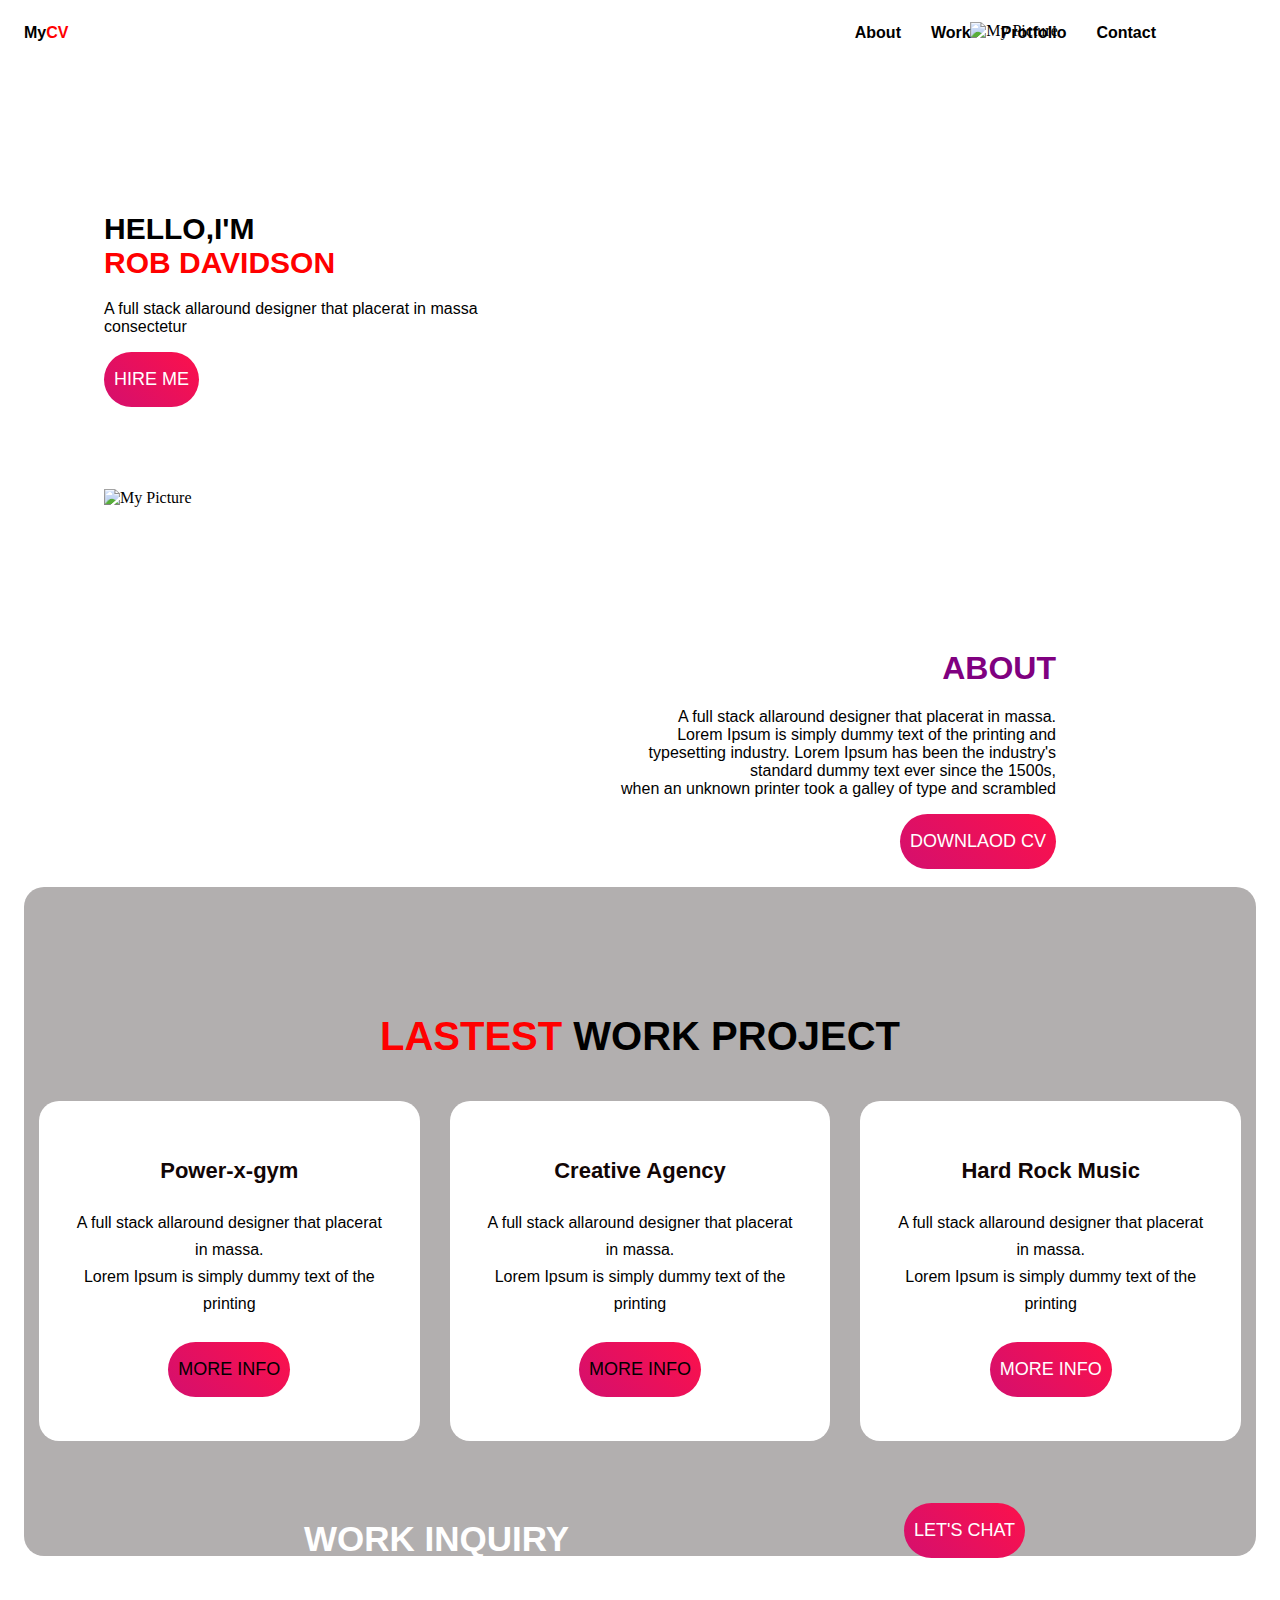
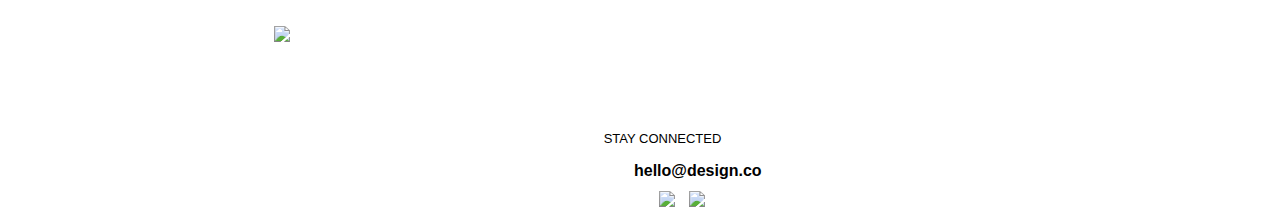
==== href.html @ 1ba7892a "Confirm" ====
<!DOCTYPE html>
<html lang="en">
<head>
    <meta charset="UTF-8">
    <meta http-equiv="X-UA-Compatible" content="IE=edge">
    <meta name="viewport" content="width=device-width, initial-scale=1.0">
    <title>MY CV</title>
    <link rel="stylesheet" href="main.css">
</head>
<body>
    <div class="warpper">
            <header>
                <a href="#" class="logo">My<span>CV</span></a>
                <nav>
                    <ul>
                        <li><a href="#">About</a></li>
                        <li><a href="#">Work</a></li>
                        <li><a href="#">Protfolio</a></li>
                        <li><a href="#">Contact</a></li>
                    </ul>
                </nav>
            </header>
    </div>
            <section class="more-info">
                <div class="feature">
                    <div class="content">
                <h1 class="title">HELLO,I'M<br><span>ROB DAVIDSON</span></h1>
                <p class="ded">A full stack allaround designer that placerat in massa consectetur</p>
                <button class="btn"> <a href="#"> HIRE ME</a></button>
            </div>
            <img src="../Project/img/do_not_use_this_pic-1.png" alt="My Picture">
            </div>

                <div class="feature-left">
                    <div class="content">
                <h1 class="titlee">ABOUT</h1>
                <p class="dede">A full stack allaround designer that placerat in massa.<br>
                    Lorem Ipsum is simply dummy text of the printing  and <br>typesetting industry.
                     Lorem Ipsum has been the industry's<br> standard dummy text ever  since the 1500s,<br>
                    when an unknown printer took a galley of type and scrambled</p>
                <button class="btne"> <a href="#">Downlaod CV</a></button>
            </div>
            <img src="../Project/img/do_not_use_this_pic2.png" alt="My Picture">
            </div>
      </section>
                                    
           <div class="back">
            <div class="titlez">
                <h1> <span>LASTEST</span> WORK PROJECT</h1>
            </div>
            <div class="box">
                <div class="card">
                    <h5>Power-x-gym</h5>
                    <div class="pra">
                        <p>A full stack allaround designer that placerat in massa.<br>
                            Lorem Ipsum is simply dummy text of the printing</p>

                           <p style="text-align: center;"><a href="#"><button class="btnz">More Info</button></a></p>
                    </div>
                </div>

                <div class="card">
                    <h5>Creative Agency</h5>
                    <div class="pra">
                        <p>A full stack allaround designer that placerat in massa.<br>
                            Lorem Ipsum is simply dummy text of the printing</p>
                            
                           <p style="text-align: center;"><a href="#"><button class="btnz">More Info</button></a></p>
                    </div>
                </div>

                <div class="card">
                    <h5>Hard Rock Music</h5>
                    <div class="pra">
                        <p>A full stack allaround designer that placerat in massa.<br>
                            Lorem Ipsum is simply dummy text of the printing</p>
                            
                           <p style="text-align: center;">
                            <button class="btnz">
                                <a href="#">More Info</a>
                            </button>
                        </p>
                    </div>
                </div>
            </div>
           </div> 
           
            <section >
                <div> <img src="../Project/img/Group_33094_1.png" height="200em"> 
                <div class="abir" >
                    <h1 class="heros">WORK INQUIRY</h1>
                    <button class="herose"> <a href="#">Let's Chat</a></button> 
                </div>
            </div>      
            </section>
            <footer><p class="footers" align="center">STAY CONNECTED</p>
               <p class="footerss">hello@design.co</p>
                <div class="photo">
                <img src="../Project/img/image_6.png">
                <img src="../Project/img/image_7.png">
            </div>
            </footer>
    
</body>
</html>
---- main.css ----
body {
  margin: 1.5rem;
  background-color: white;
  overflow-x: hidden;
}

header {
  display: flex;
  justify-content: space-between;
}
header a {
  text-decoration: none;
  color: black;
}
header .logo {
  color: black;
  font-weight: bold;
  font-family: Arial, sans-serif;
}
header .logo span {
  color: red;
}
header ul {
  display: flex;
  margin: 0;
  margin-right: 85px;
  list-style-type: none;
}
header ul li {
  padding-left: 15px;
  padding-right: 15px;
  font-family: Arial, Helvetica, sans-serif;
  font-weight: bold;
}
header ul a {
  display: block;
}
header ul a:hover {
  color: grey;
}

.more-info img {
  width: 52%;
  -o-object-fit: cover;
     object-fit: cover;
  height: 30em;
  margin-right: 280px;
  position: relative;
  top: -20px;
}
.more-info .title {
  font-weight: bold;
  font-family: Arial;
  font-size: 30px;
  position: relative;
  top: 150px;
}
.more-info .title span {
  color: red;
}
.more-info .ded {
  position: relative;
  top: 150px;
  font-family: Arial, Helvetica, sans-serif;
}
.more-info .btn {
  position: relative;
  top: 150px;
  font-family: Arial, Helvetica, sans-serif;
  border: none;
  border-radius: 100px;
  background: linear-gradient(45deg, #d40f6e, rgb(252, 17, 75));
  padding: 10px;
  text-align: center;
  font-size: 18px;
  text-transform: uppercase;
  height: 55px;
}
.more-info .btn a {
  text-decoration: none;
  color: white;
}

.feature {
  display: grid;
  grid-template-columns: repeat(2, auto);
  gap: 3em;
  margin-bottom: 8em;
}
.feature .content {
  text-align: left;
  width: 25em;
  margin-left: 80px;
}

.feature-left {
  margin: 0;
  grid-template-areas: left right;
}
.feature-left img {
  width: 30%;
  -o-object-fit: cover;
     object-fit: cover;
  height: 30em;
  grid-area: left;
  position: relative;
  top: -380px;
  left: 80px;
}
.feature-left .content {
  text-align: right;
  margin-right: 200px;
}
.feature-left .content .titlee {
  font-weight: bold;
  font-family: Arial, Helvetica, sans-serif;
  color: purple;
}
.feature-left .content .dede {
  font-family: Arial;
}
.feature-left .content .btne {
  font-family: Arial;
  border: none;
  border-radius: 100px;
  background: linear-gradient(45deg, #d40f6e, rgb(252, 17, 75));
  padding: 10px;
  text-align: center;
  font-size: 18px;
  text-transform: uppercase;
  height: 55px;
}
.feature-left .content .btne a {
  text-decoration: none;
  color: white;
}

img {
  -o-object-fit: cover;
     object-fit: cover;
  position: relative;
  left: 250px;
  top: 70px;
  z-index: -1;
}

.heros {
  position: relative;
  left: 280px;
  bottom: 80px;
  color: white;
  font-family: Arial, Helvetica, sans-serif;
  font-size: 35px;
}

.herose {
  position: relative;
  left: 880px;
  bottom: 160px;
  font-family: Arial;
  border: none;
  border-radius: 100px;
  background: linear-gradient(45deg, #d40f6e, rgb(252, 17, 75));
  padding: 10px;
  text-align: center;
  font-size: 18px;
  text-transform: uppercase;
  height: 55px;
}
.herose a {
  text-decoration: none;
  color: white;
}

footer .footers {
  font-weight: 400;
  font-family: sans-serif;
  font-size: small;
  margin-left: 45px;
}

.footerss {
  font-weight: bold;
  font-family: sans-serif;
  margin-left: 610px;
}

.photo {
  position: relative;
  margin-left: 380px;
  margin-top: -80px;
}
.photo img {
  border: none;
  padding: 5px;
  width: 25px;
}

.heross h1 {
  text-align: center;
  font-family: Arial, Helvetica, sans-serif;
}
.heross h1 span {
  color: red;
}

.back {
  width: 100%;
  padding: 100px 0px;
  background: rgb(178, 175, 175);
  border-radius: 20px;
}

.titlez {
  font-size: 20px;
  font-family: Arial, Helvetica, sans-serif;
  text-align: center;
  padding: 20px 0px;
  margin: -20px auto;
}
.titlez span {
  color: red;
}

.box {
  display: flex;
  justify-content: center;
  align-items: center;
  min-height: 200px;
}

.card {
  height: 300px;
  width: 335px;
  padding: 20px 35px;
  border-radius: 20px;
  background: white;
  margin: 15px;
  position: relative;
  overflow: hidden;
  text-align: center;
}

.card h5 {
  font-family: Arial, Helvetica, sans-serif;
  font-size: 22px;
  color: #120606;
  margin-bottom: 25px;
}

.pra p {
  font-family: Arial, Helvetica, sans-serif;
  line-height: 27px;
  margin-bottom: 25px;
}

.card .btnz {
  font-family: Arial;
  border: none;
  border-radius: 100px;
  background: linear-gradient(45deg, #d40f6e, rgb(252, 17, 75));
  padding: 10px;
  text-align: center;
  font-size: 18px;
  text-transform: uppercase;
  height: 55px;
}
.card .btnz a {
  text-decoration: none;
  color: white;
}/*# sourceMappingURL=main.css.map */
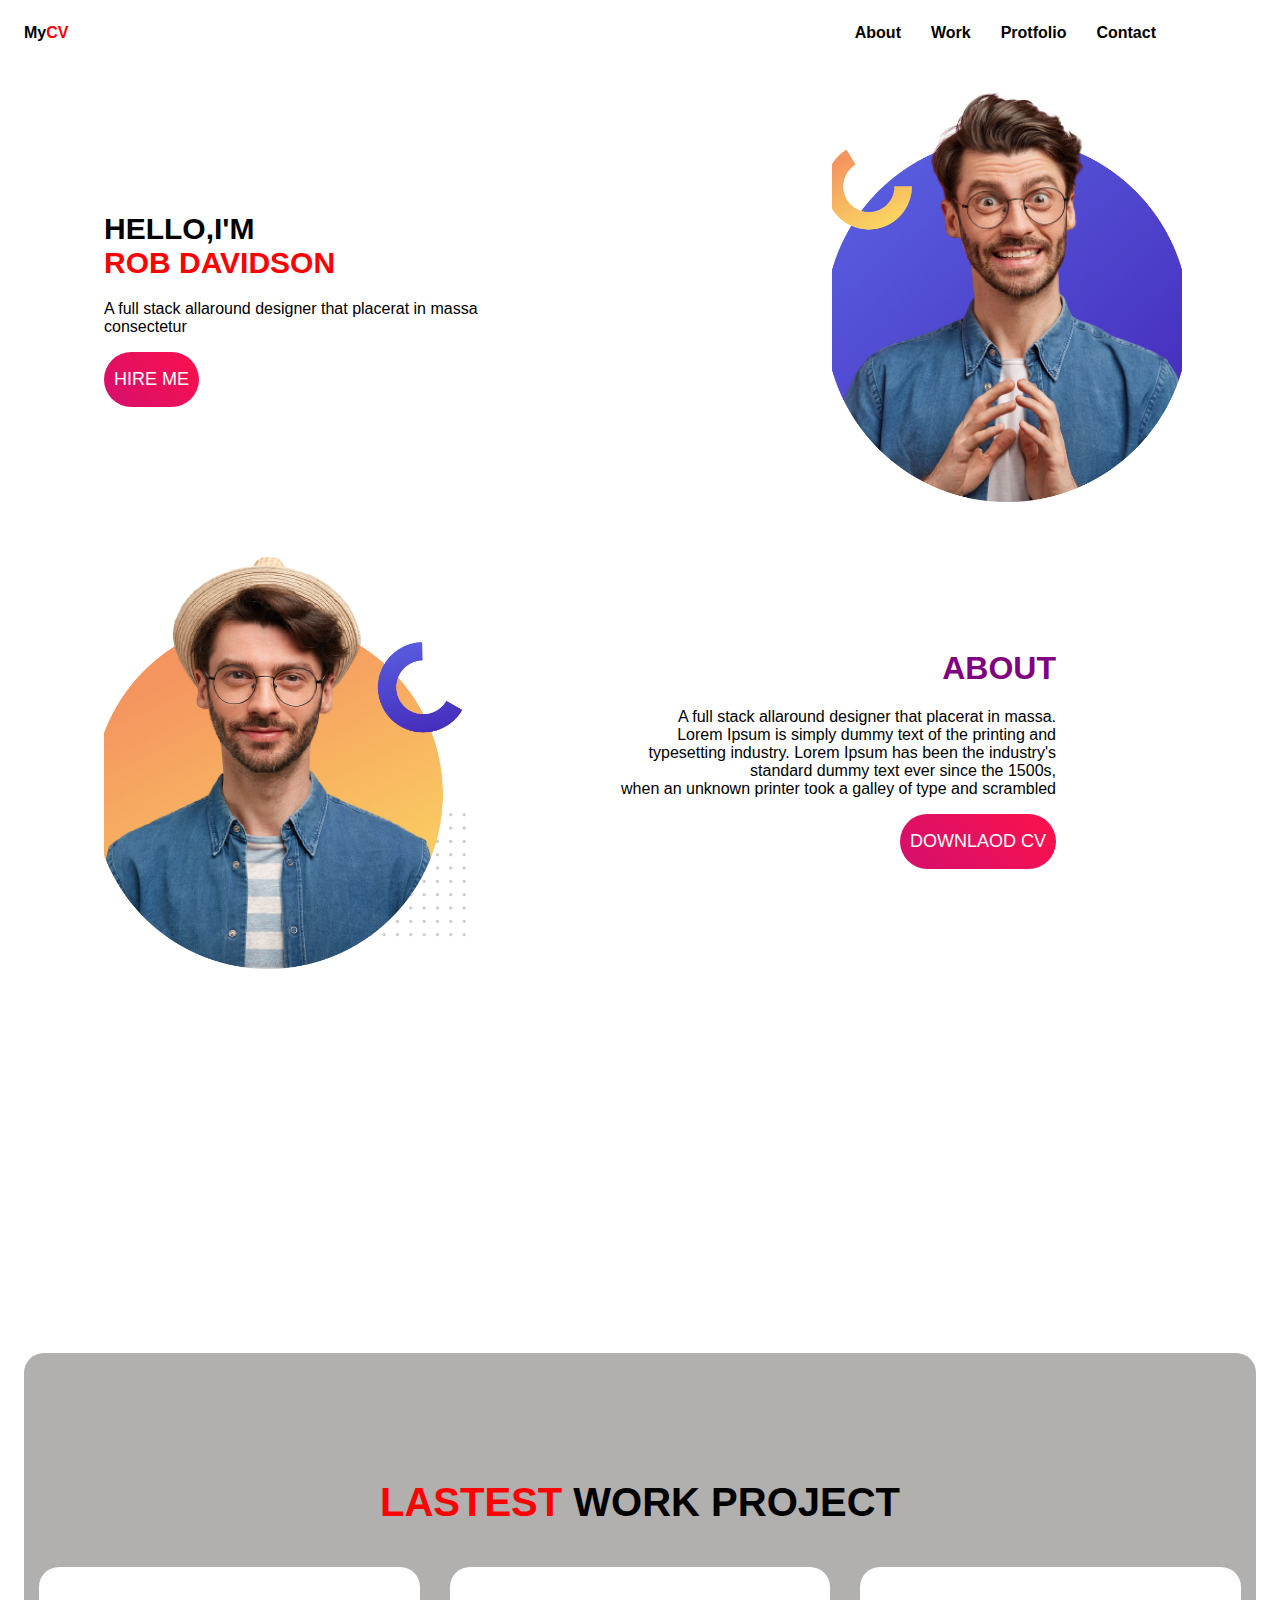
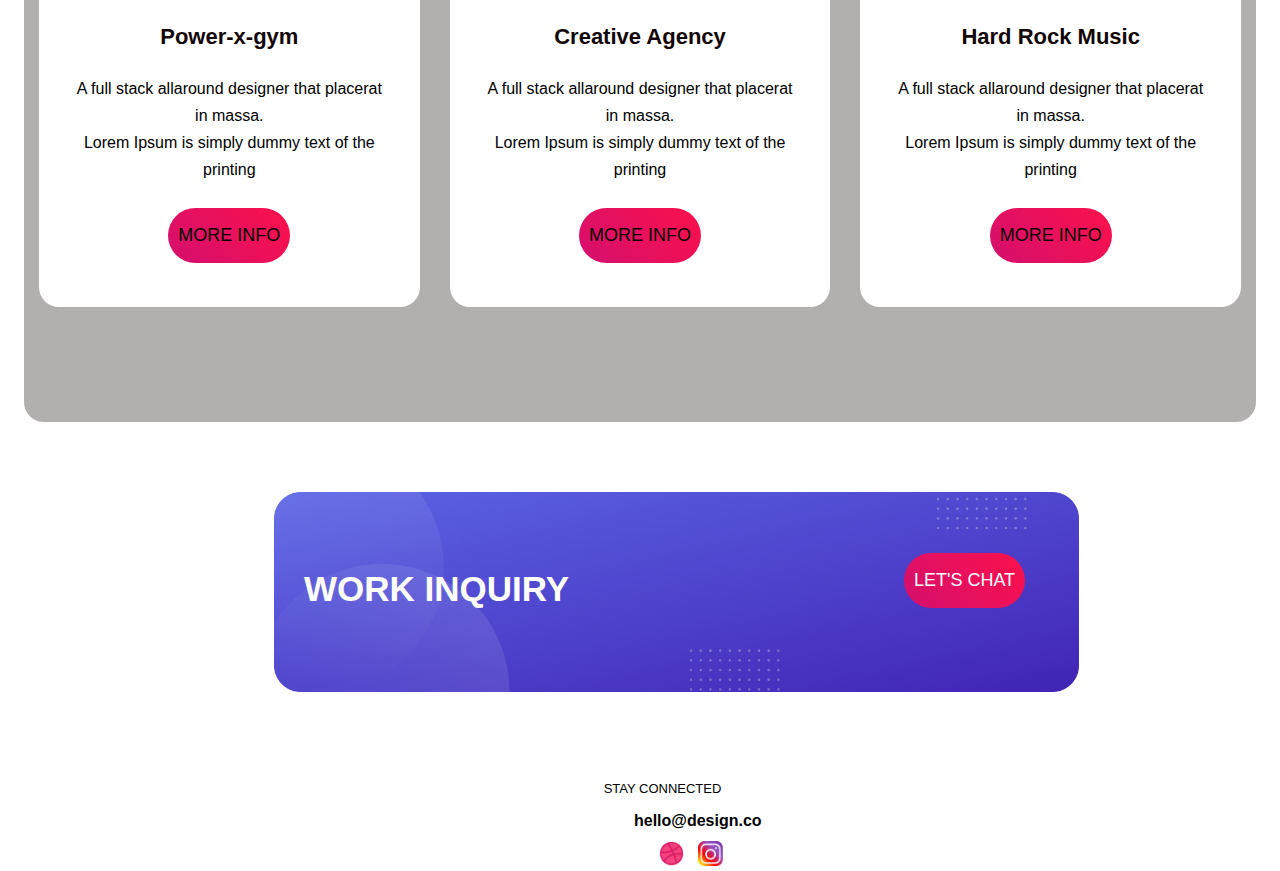
==== commit 5561223f: "Confirm" ====
--- a/href.html
+++ b/href.html
@@ -28,7 +28,7 @@
                 <p class="ded">A full stack allaround designer that placerat in massa consectetur</p>
                 <button class="btn"> <a href="#"> HIRE ME</a></button>
             </div>
-            <img src="../Project/img/do_not_use_this_pic-1.png" alt="My Picture">
+            <img src="../img/do_not_use_this_pic-1.png" alt="My Picture">
             </div>
 
                 <div class="feature-left">
@@ -40,7 +40,7 @@
                     when an unknown printer took a galley of type and scrambled</p>
                 <button class="btne"> <a href="#">Downlaod CV</a></button>
             </div>
-            <img src="../Project/img/do_not_use_this_pic2.png" alt="My Picture">
+            <img src="../img/do_not_use_this_pic2.png" alt="My Picture">
             </div>
       </section>
                                     
@@ -86,7 +86,7 @@
            </div> 
            
             <section >
-                <div> <img src="../Project/img/Group_33094_1.png" height="200em"> 
+                <div> <img src="../img/Group_33094_1.png" height="200em"> 
                 <div class="abir" >
                     <h1 class="heros">WORK INQUIRY</h1>
                     <button class="herose"> <a href="#">Let's Chat</a></button> 
@@ -96,8 +96,8 @@
             <footer><p class="footers" align="center">STAY CONNECTED</p>
                <p class="footerss">hello@design.co</p>
                 <div class="photo">
-                <img src="../Project/img/image_6.png">
-                <img src="../Project/img/image_7.png">
+                <img src="../img/image_6.png">
+                <img src="../img/image_7.png">
             </div>
             </footer>
     
--- a/main.css
+++ b/main.css
@@ -267,5 +267,5 @@
 }
 .card .btnz a {
   text-decoration: none;
-  color: white;
+  color: rgb(7, 6, 6);
 }/*# sourceMappingURL=main.css.map */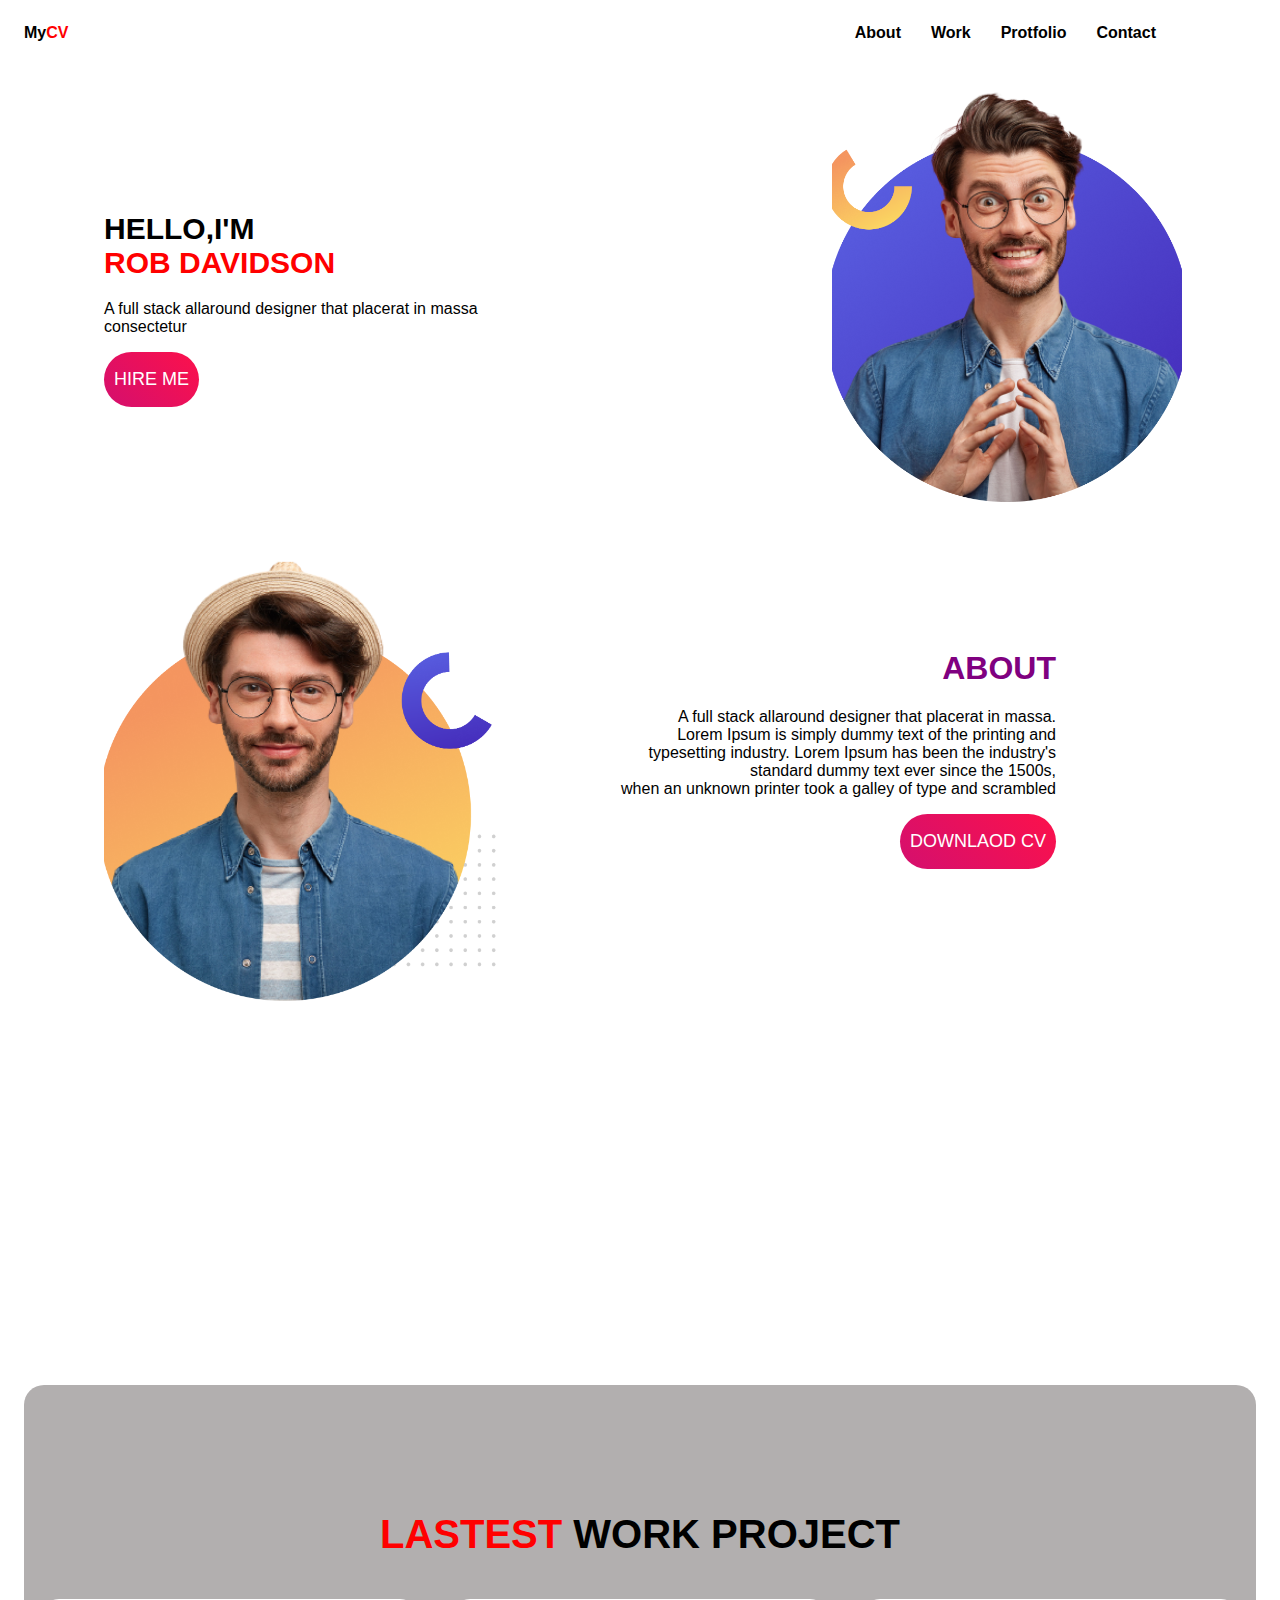
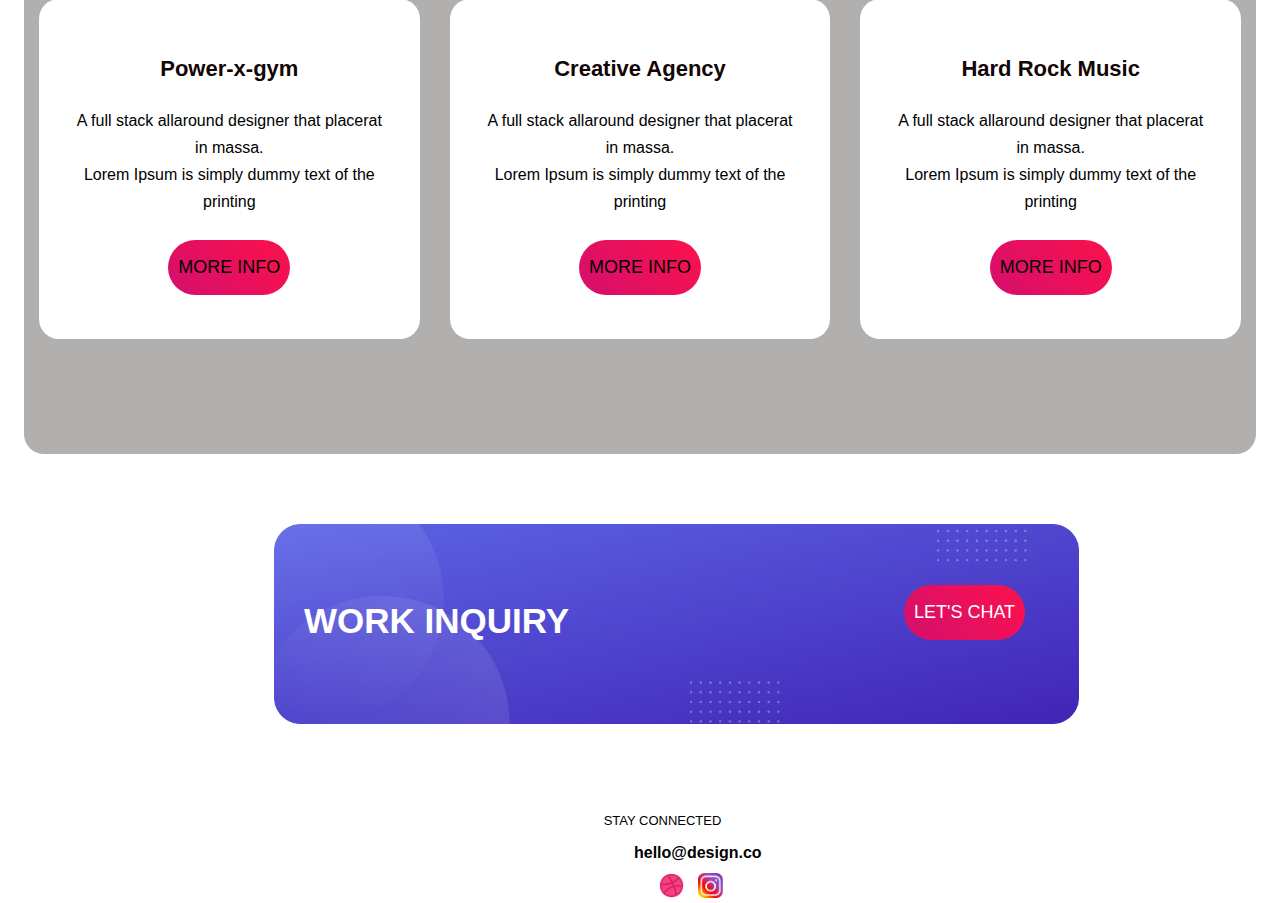
==== commit 0f1cd66d: "project" ====
--- a/href.html
+++ b/href.html
@@ -28,7 +28,7 @@
                 <p class="ded">A full stack allaround designer that placerat in massa consectetur</p>
                 <button class="btn"> <a href="#"> HIRE ME</a></button>
             </div>
-            <img src="../img/do_not_use_this_pic-1.png" alt="My Picture">
+            <img src="do_not_use_this_pic-1.png" alt="My Picture">
             </div>
 
                 <div class="feature-left">
@@ -40,7 +40,7 @@
                     when an unknown printer took a galley of type and scrambled</p>
                 <button class="btne"> <a href="#">Downlaod CV</a></button>
             </div>
-            <img src="../img/do_not_use_this_pic2.png" alt="My Picture">
+            <img src="do_not_use_this_pic2.png" alt="My Picture">
             </div>
       </section>
                                     
@@ -86,7 +86,7 @@
            </div> 
            
             <section >
-                <div> <img src="../img/Group_33094_1.png" height="200em"> 
+                <div> <img src="Group_33094_1.png" height="200em"> 
                 <div class="abir" >
                     <h1 class="heros">WORK INQUIRY</h1>
                     <button class="herose"> <a href="#">Let's Chat</a></button> 
@@ -96,8 +96,8 @@
             <footer><p class="footers" align="center">STAY CONNECTED</p>
                <p class="footerss">hello@design.co</p>
                 <div class="photo">
-                <img src="../img/image_6.png">
-                <img src="../img/image_7.png">
+                <img src="image_6.png">
+                <img src="image_7.png">
             </div>
             </footer>
     
--- a/main.css
+++ b/main.css
@@ -2,6 +2,9 @@
   margin: 1.5rem;
   background-color: white;
   overflow-x: hidden;
+}
+::-webkit-scrollbar{
+  display: none;
 }
 
 header {
@@ -98,10 +101,10 @@
   grid-template-areas: left right;
 }
 .feature-left img {
-  width: 30%;
+  width: 33%;
   -o-object-fit: cover;
      object-fit: cover;
-  height: 30em;
+  height: 32em;
   grid-area: left;
   position: relative;
   top: -380px;
